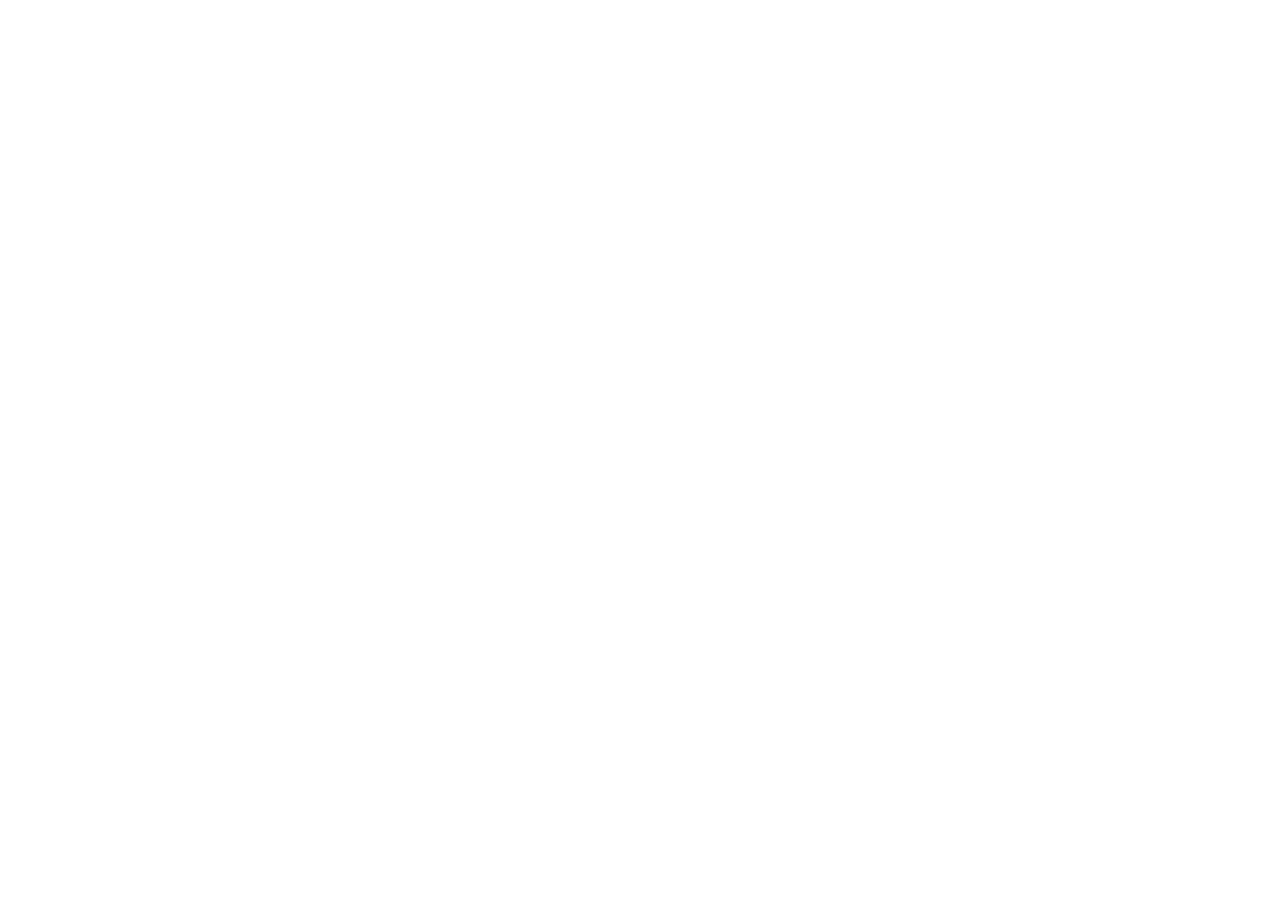
==== our team/index.html @ ae3021d1 "landing page completed" ====
<!DOCTYPE html>
<html lang="en">
<head>
    <meta charset="UTF-8">
    <meta http-equiv="X-UA-Compatible" content="IE=edge">
    <meta name="viewport" content="width=device-width, initial-scale=1.0">
    <title>Document</title>
</head>
<body>
    
</body>
</html>
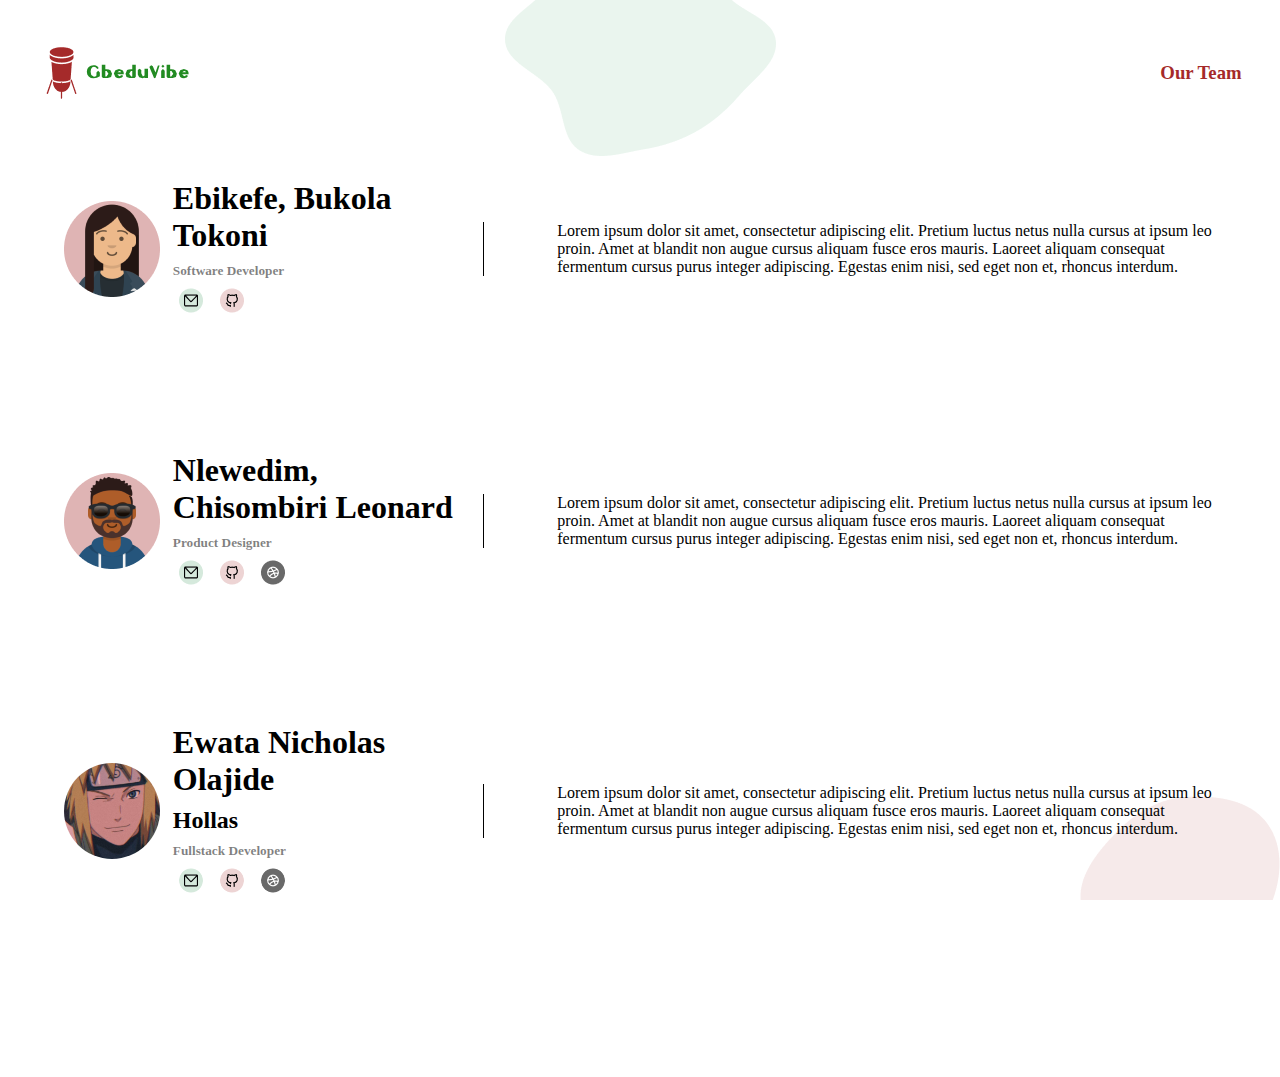
==== commit f2804958: "our team page completion" ====
--- a/our team/index.html
+++ b/our team/index.html
@@ -4,9 +4,64 @@
     <meta charset="UTF-8">
     <meta http-equiv="X-UA-Compatible" content="IE=edge">
     <meta name="viewport" content="width=device-width, initial-scale=1.0">
-    <title>Document</title>
+    <link rel="stylesheet" href="../css/ourTeam.css">
+    <link rel="icon" type="image/png" sizes="32x32" href="../images/conga 1.png">
+    <link href="https://fonts.googleapis.com/css2?family=Hind:wght@300;400;500;600;700&display=swap" rel="stylesheet">
+    <title translate="no">Gbedu Vibes</title>
 </head>
 <body>
-    
+    <header>
+        <nav>
+            <div class="logo">
+                <img src="../images/conga 1.png" alt="logo">
+                <a><img src="../images/GbeduVibe.svg"></a>
+            </div>
+            <h3><a href="our team/index.html">Our Team</a></h3>
+        </nav>
+    </header>
+
+    <main class="team">
+        <section class="tokoni-body">
+            <div class="content">
+                <img src="../images/Ellipse 1.png" alt="animated picture">
+                <div class="info">
+                    <h1>Ebikefe, Bukola Tokoni</h1>
+                    <h5>Software Developer</h5>
+                    <div><span><img src="../images/Group 10.png"></span> <span><img src="../images/Group 9.png"></span></div>
+                </div>
+            </div>
+            <div class="para"> 
+                <p>Lorem ipsum dolor sit amet, consectetur adipiscing elit. Pretium luctus netus nulla cursus at ipsum leo proin. Amet at blandit non augue cursus aliquam fusce eros mauris. Laoreet aliquam consequat fermentum cursus purus integer adipiscing. Egestas enim nisi, sed eget non et, rhoncus interdum.</p>
+            </div>
+        </section>
+        <section class="chisom-body">
+            <div class="content">
+                <img src="../images/Ellipse 1-2.png" alt="animated picture">
+                <div class="info">
+                    <h1>Nlewedim, Chisombiri Leonard</h1>
+                    <h5>Product Designer</h5>
+                    <div><span><img src="../images/Group 10.png"></span> <span><img src="../images/Group 9.png"></span> <span><img src="../images/Group 13.png"></span></div>
+                </div>
+            </div>
+            <div class="para"> 
+                <p>Lorem ipsum dolor sit amet, consectetur adipiscing elit. Pretium luctus netus nulla cursus at ipsum leo proin. Amet at blandit non augue cursus aliquam fusce eros mauris. Laoreet aliquam consequat fermentum cursus purus integer adipiscing. Egestas enim nisi, sed eget non et, rhoncus interdum.</p>
+            </div>
+        </section>
+        <section class="hollas-body">
+            <div class="content">
+                <img class="minato" src="../images/minato.jpg" alt="animated picture">
+                <div class="info">
+                    <h1>Ewata Nicholas Olajide</h1>
+                    <h2>Hollas</h2>
+                    <h5>Fullstack Developer</h5>
+                    <div><span><img src="../images/Group 10.png"></span> <span><img src="../images/Group 9.png"></span> <span><img src="../images/Group 13.png"></span></div>
+                </div>
+            </div>
+            <div class="para"> 
+                <p>Lorem ipsum dolor sit amet, consectetur adipiscing elit. Pretium luctus netus nulla cursus at ipsum leo proin. Amet at blandit non augue cursus aliquam fusce eros mauris. Laoreet aliquam consequat fermentum cursus purus integer adipiscing. Egestas enim nisi, sed eget non et, rhoncus interdum.</p>
+            </div>
+        </section>
+    </main>
+
 </body>
 </html>--- a/css/ourTeam.css
+++ b/css/ourTeam.css
@@ -0,0 +1,119 @@
+* {
+  box-sizing: border-box;
+  margin: 0;
+  padding: 0;
+}
+
+body {
+  height: 100vh;
+  background-image: url(../images/Vector-4.png), url(../images/Vector-5.png);
+  background-repeat: no-repeat;
+  background-position: top center, right bottom;
+  display: flex;
+  flex-direction: column;
+  font-family: "Hind" sans-serif;
+}
+
+header {
+  display: flex;
+  flex-direction: column;
+  height: 15vh;
+}
+header nav {
+  display: flex;
+  align-items: center;
+  justify-content: space-between;
+  vertical-align: middle;
+  padding: 5vh 3vw;
+}
+header nav .logo {
+  display: flex;
+  align-items: center;
+}
+header nav a {
+  text-decoration: none;
+  color: #A52A2A;
+}
+header nav a:hover {
+  cursor: pointer;
+  border-bottom: 2px solid #A52A2A;
+}
+header nav h3:hover {
+  border-bottom: 2px solid #A52A2A;
+}
+
+.team {
+  padding: 5vh 5vw;
+}
+.team section {
+  display: flex;
+  align-items: center;
+  margin-bottom: 15vh;
+}
+.team section .content {
+  flex-basis: 40%;
+  display: flex;
+  align-items: center;
+  gap: 1vw;
+}
+.team section .info {
+  display: flex;
+  flex-direction: column;
+  gap: 1vh;
+  margin-right: 4%;
+}
+.team section .info h5 {
+  color: rgba(0, 0, 0, 0.5);
+}
+.team section .info span {
+  margin: 0 0.5vw;
+}
+.team section .para {
+  flex-basis: 70%;
+}
+.team section .para p {
+  border-left: 1px solid #000;
+  padding-left: 10%;
+  height: 100%;
+  display: flex;
+  align-items: center;
+}
+.team .hollas-body .content .minato {
+  width: 96px;
+  height: 96px;
+}
+.team .hollas-body .content img {
+  border-radius: 50%;
+}
+
+@media (max-width: 600px) {
+  body {
+    width: 100vw;
+  }
+}
+@media (max-width: 600px) {
+  body {
+    height: 100%;
+  }
+
+  section {
+    flex-direction: column;
+  }
+  section .content {
+    flex-direction: column;
+    align-items: center;
+    justify-content: center;
+  }
+  section .content .info h5 {
+    text-align: center;
+  }
+  section .content .info div {
+    display: flex;
+    justify-content: center;
+  }
+  section .content .para p {
+    padding: 0;
+    border: 0;
+    text-align: center;
+  }
+}/*# sourceMappingURL=ourTeam.css.map */